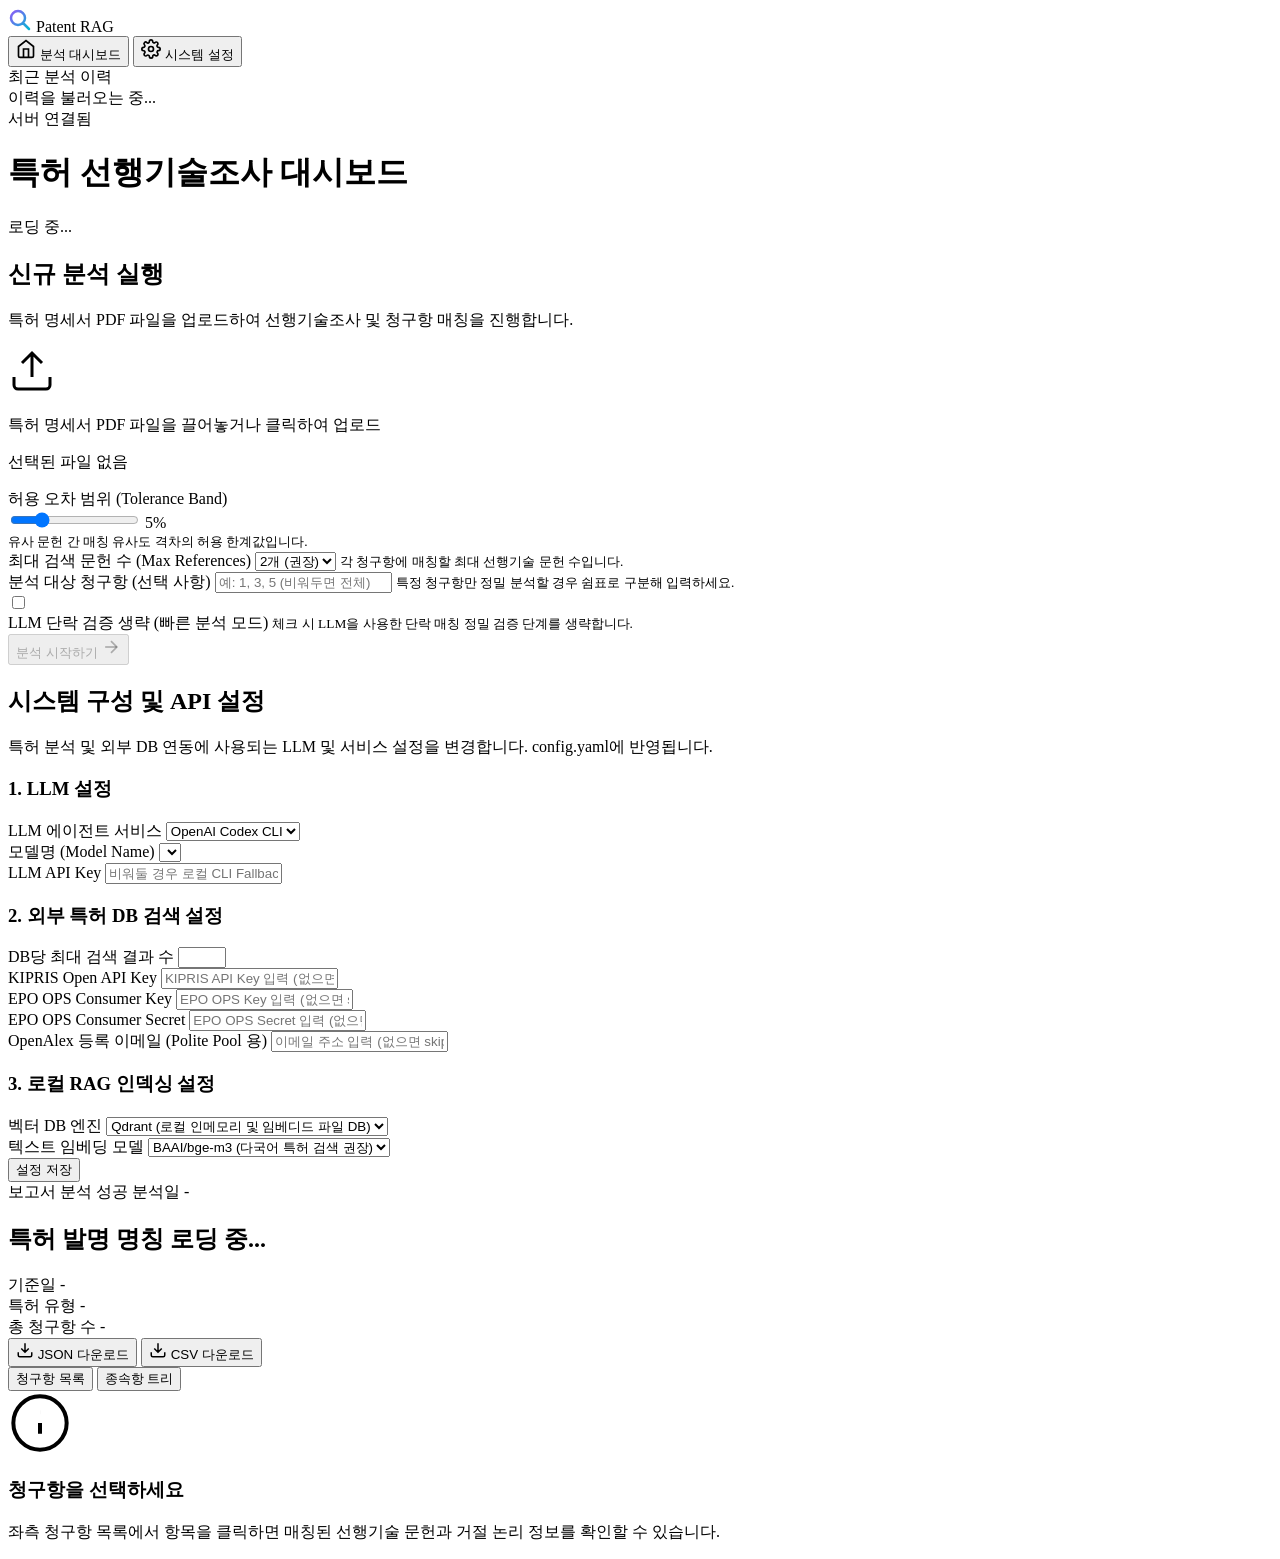
==== web/index.html @ eb86118e "feat: Codex 리팩토링 반영 및 문서 동기화 - 벡터 DB FAISS/ChromaDB → Qdrant로 교체 - 외부 검색 providers 추가: EPO OPS, Open" ====
<!DOCTYPE html>
<html lang="ko">
<head>
    <meta charset="UTF-8">
    <meta name="viewport" content="width=device-width, initial-scale=1.0">
    <title>특허 선행기술조사 & 거절논리 매칭 시스템</title>
    <meta name="description" content="AI 기반 특허 선행기술조사 및 거절논리 자동 매칭 시스템 대시보드">
    <link rel="preconnect" href="https://fonts.googleapis.com">
    <link rel="preconnect" href="https://fonts.gstatic.com" crossorigin>
    <link href="https://fonts.googleapis.com/css2?family=Fira+Code:wght@400;500&family=Plus+Jakarta+Sans:wght@300;400;500;600;700&display=swap" rel="stylesheet">
    <link rel="stylesheet" href="/static/style.css">
</head>
<body class="dark-theme">
    <div class="app-container">
        <aside class="sidebar">
            <div class="sidebar-header">
                <div class="logo">
                    <svg width="24" height="24" viewBox="0 0 24 24" fill="none" xmlns="http://www.w3.org/2000/svg">
                        <path d="M21 21L15 15M17 10C17 13.866 13.866 17 10 17C6.13401 17 3 13.866 3 10C3 6.13401 6.13401 3 10 3C13.866 3 17 6.13401 17 10Z" stroke="url(#logo-grad)" stroke-width="2.5" stroke-linecap="round" stroke-linejoin="round"/>
                        <defs>
                            <linearGradient id="logo-grad" x1="3" y1="3" x2="21" y2="21" gradientUnits="userSpaceOnUse">
                                <stop stop-color="#8b5cf6"/>
                                <stop offset="1" stop-color="#06b6d4"/>
                            </linearGradient>
                        </defs>
                    </svg>
                    <span>Patent RAG</span>
                </div>
            </div>

            <nav class="sidebar-nav">
                <button id="nav-btn-dashboard" class="nav-item active">
                    <svg width="20" height="20" viewBox="0 0 24 24" fill="none" stroke="currentColor" stroke-width="2"><path d="M3 9l9-7 9 7v11a2 2 0 0 1-2 2H5a2 2 0 0 1-2-2z"/><polyline points="9 22 9 12 15 12 15 22"/></svg>
                    분석 대시보드
                </button>
                <button id="nav-btn-config" class="nav-item">
                    <svg width="20" height="20" viewBox="0 0 24 24" fill="none" stroke="currentColor" stroke-width="2"><circle cx="12" cy="12" r="3"/><path d="M19.4 15a1.65 1.65 0 0 0 .33 1.82l.06.06a2 2 0 1 1-2.83 2.83l-.06-.06a1.65 1.65 0 0 0-1.82-.33 1.65 1.65 0 0 0-1 1.51V21a2 2 0 0 1-4 0v-.09A1.65 1.65 0 0 0 9 19.4a1.65 1.65 0 0 0-1.82.33l-.06.06a2 2 0 1 1-2.83-2.83l.06-.06a1.65 1.65 0 0 0 .33-1.82 1.65 1.65 0 0 0-1.51-1H3a2 2 0 0 1 0-4h.09A1.65 1.65 0 0 0 4.6 9a1.65 1.65 0 0 0-.33-1.82l-.06-.06a2 2 0 1 1 2.83-2.83l.06.06a1.65 1.65 0 0 0 1.82.33H9a1.65 1.65 0 0 0 1-1.51V3a2 2 0 0 1 4 0v.09a1.65 1.65 0 0 0 1 1.51 1.65 1.65 0 0 0 1.82-.33l.06-.06a2 2 0 1 1 2.83 2.83l-.06.06a1.65 1.65 0 0 0-.33 1.82V9a1.65 1.65 0 0 0 1.51 1H21a2 2 0 0 1 0 4h-.09a1.65 1.65 0 0 0-1.51 1z"/></svg>
                    시스템 설정
                </button>
            </nav>

            <div class="sidebar-history">
                <div class="history-title">최근 분석 이력</div>
                <div id="history-list" class="history-list">
                    <div class="loading-small">이력을 불러오는 중...</div>
                </div>
            </div>

            <div class="sidebar-footer">
                <div class="connection-status">
                    <span class="status-dot online" id="status-indicator"></span>
                    <span id="status-text">서버 연결됨</span>
                </div>
            </div>
        </aside>

        <main class="main-content">
            <header class="topbar">
                <h1 id="page-title">특허 선행기술조사 대시보드</h1>
                <div class="user-actions">
                    <span class="model-badge" id="active-model-badge">로딩 중...</span>
                </div>
            </header>

            <section id="tab-dashboard" class="tab-content active">
                <div class="grid-layout">
                    <div class="card glass upload-card">
                        <div class="card-header">
                            <h2>신규 분석 실행</h2>
                            <p>특허 명세서 PDF 파일을 업로드하여 선행기술조사 및 청구항 매칭을 진행합니다.</p>
                        </div>
                        <div class="card-body">
                            <form id="analyze-form">
                                <div class="file-drop-area" id="drop-area">
                                    <svg width="48" height="48" viewBox="0 0 24 24" fill="none" stroke="currentColor" stroke-width="1.5">
                                        <path d="M21 15v4a2 2 0 0 1-2 2H5a2 2 0 0 1-2-2v-4M17 8l-5-5-5 5M12 3v12"/>
                                    </svg>
                                    <p class="drop-text">특허 명세서 PDF 파일을 끌어놓거나 클릭하여 업로드</p>
                                    <p class="file-info" id="file-info-text">선택된 파일 없음</p>
                                    <input type="file" id="file-input" name="file" accept="application/pdf" style="display: none;">
                                </div>

                                <div class="form-grid">
                                    <div class="form-group">
                                        <label for="param-tolerance">허용 오차 범위 (Tolerance Band)</label>
                                        <div class="range-container">
                                            <input type="range" id="param-tolerance" name="tolerance" min="0.01" max="0.20" step="0.01" value="0.05">
                                            <span class="range-val" id="val-tolerance">5%</span>
                                        </div>
                                        <small>유사 문헌 간 매칭 유사도 격차의 허용 한계값입니다.</small>
                                    </div>
                                    <div class="form-group">
                                        <label for="param-max-refs">최대 검색 문헌 수 (Max References)</label>
                                        <select id="param-max-refs" name="max_refs">
                                            <option value="1">1개</option>
                                            <option value="2" selected>2개 (권장)</option>
                                            <option value="3">3개</option>
                                            <option value="5">5개</option>
                                        </select>
                                        <small>각 청구항에 매칭할 최대 선행기술 문헌 수입니다.</small>
                                    </div>
                                    <div class="form-group">
                                        <label for="param-claims">분석 대상 청구항 (선택 사항)</label>
                                        <input type="text" id="param-claims" name="claims" placeholder="예: 1, 3, 5 (비워두면 전체)">
                                        <small>특정 청구항만 정밀 분석할 경우 쉼표로 구분해 입력하세요.</small>
                                    </div>
                                    <div class="form-group checkbox-group">
                                        <label class="switch">
                                            <input type="checkbox" id="param-no-llm" name="no_llm">
                                            <span class="slider round"></span>
                                        </label>
                                        <div class="checkbox-text">
                                            <span>LLM 단락 검증 생략 (빠른 분석 모드)</span>
                                            <small>체크 시 LLM을 사용한 단락 매칭 정밀 검증 단계를 생략합니다.</small>
                                        </div>
                                    </div>
                                </div>

                                <button type="submit" class="btn btn-primary btn-large" id="btn-analyze" disabled>
                                    <span>분석 시작하기</span>
                                    <svg width="20" height="20" viewBox="0 0 24 24" fill="none" stroke="currentColor" stroke-width="2"><line x1="5" y1="12" x2="19" y2="12"/><polyline points="12 5 19 12 12 19"/></svg>
                                </button>
                            </form>
                        </div>
                    </div>

                    <div class="card glass console-card" id="console-card" style="display: none;">
                        <div class="card-header">
                            <div class="header-status">
                                <h2>실시간 분석 현황</h2>
                                <span class="badge badge-running" id="task-status-badge">대기 중</span>
                            </div>
                            <p id="task-pdf-name">파일명.pdf</p>
                        </div>
                        <div class="card-body">
                            <div class="progress-bar-wrapper">
                                <div class="progress-bar-track">
                                    <div class="progress-bar-fill" id="task-progress-fill" style="width: 0%;"></div>
                                </div>
                                <div class="progress-percentage-label" id="task-progress-label">0%</div>
                            </div>
                            <div class="status-msg" id="task-status-msg">분석 준비 중...</div>
                            <div class="console-wrapper">
                                <div class="console-header">로그 모니터</div>
                                <div class="console-logs" id="console-logs">
                                    <div class="log-line system">[system] 파이프라인 대기 시작...</div>
                                </div>
                            </div>
                        </div>
                    </div>
                </div>
            </section>

            <section id="tab-config" class="tab-content">
                <div class="card glass config-card">
                    <div class="card-header">
                        <h2>시스템 구성 및 API 설정</h2>
                        <p>특허 분석 및 외부 DB 연동에 사용되는 LLM 및 서비스 설정을 변경합니다. config.yaml에 반영됩니다.</p>
                    </div>
                    <div class="card-body">
                        <form id="config-form">
                            <div class="form-section">
                                <h3>1. LLM 설정</h3>
                                <div class="form-grid">
                                    <div class="form-group">
                                        <label for="config-llm-agent">LLM 에이전트 서비스</label>
                                        <select id="config-llm-agent" name="llm_agent">
                                            <option value="codex">OpenAI Codex CLI</option>
                                            <option value="claude">Anthropic Claude</option>
                                            <option value="gemini">Google Gemini</option>
                                            <option value="openai">OpenAI GPT</option>
                                        </select>
                                    </div>
                                    <div class="form-group">
                                        <label for="config-llm-model">모델명 (Model Name)</label>
                                        <select id="config-llm-model" name="llm_model" required>
                                            <!-- Dynamically populated by JS -->
                                        </select>
                                    </div>
                                    <div class="form-group full-width">
                                        <label for="config-llm-api-key">LLM API Key</label>
                                        <input type="password" id="config-llm-api-key" name="llm_api_key" placeholder="비워둘 경우 로컬 CLI Fallback 모드로 시도합니다.">
                                    </div>
                                </div>
                            </div>

                            <div class="form-section">
                                <h3>2. 외부 특허 DB 검색 설정</h3>
                                <div class="form-grid">
                                    <div class="form-group">
                                        <label for="config-search-max">DB당 최대 검색 결과 수</label>
                                        <input type="number" id="config-search-max" name="search_max_results" min="5" max="50">
                                    </div>
                                    <div class="form-group">
                                        <label for="config-search-kipris">KIPRIS Open API Key</label>
                                        <input type="password" id="config-search-kipris" name="search_kipris_api_key" placeholder="KIPRIS API Key 입력 (없으면 skip)">
                                    </div>
                                    <div class="form-group">
                                        <label for="config-search-epo-key">EPO OPS Consumer Key</label>
                                        <input type="password" id="config-search-epo-key" name="search_epo_ops_key" placeholder="EPO OPS Key 입력 (없으면 skip)">
                                    </div>
                                    <div class="form-group">
                                        <label for="config-search-epo-secret">EPO OPS Consumer Secret</label>
                                        <input type="password" id="config-search-epo-secret" name="search_epo_ops_secret" placeholder="EPO OPS Secret 입력 (없으면 skip)">
                                    </div>
                                    <div class="form-group full-width">
                                        <label for="config-search-openalex-email">OpenAlex 등록 이메일 (Polite Pool 용)</label>
                                        <input type="text" id="config-search-openalex-email" name="search_openalex_email" placeholder="이메일 주소 입력 (없으면 skip)">
                                    </div>
                                </div>
                            </div>

                            <div class="form-section">
                                <h3>3. 로컬 RAG 인덱싱 설정</h3>
                                <div class="form-grid">
                                    <div class="form-group">
                                        <label for="config-rag-vdb">벡터 DB 엔진</label>
                                        <select id="config-rag-vdb" name="rag_vector_db">
                                            <option value="qdrant">Qdrant (로컬 인메모리 및 임베디드 파일 DB)</option>
                                        </select>
                                    </div>
                                    <div class="form-group">
                                        <label for="config-rag-embedding">텍스트 임베딩 모델</label>
                                        <select id="config-rag-embedding" name="rag_embedding_model">
                                            <option value="BAAI/bge-m3">BAAI/bge-m3 (다국어 특허 검색 권장)</option>
                                            <option value="sentence-transformers/all-MiniLM-L6-v2">all-MiniLM-L6-v2 (경량 영어 전용)</option>
                                        </select>
                                    </div>
                                </div>
                            </div>

                            <div class="config-actions">
                                <button type="submit" class="btn btn-primary" id="btn-save-config">설정 저장</button>
                                <span class="save-status-text" id="config-save-status"></span>
                            </div>
                        </form>
                    </div>
                </div>
            </section>

            <section id="tab-report" class="tab-content">
                <div class="report-header-section">
                    <div class="report-meta-card glass">
                        <div class="title-row">
                            <span class="badge badge-success">보고서 분석 성공</span>
                            <span class="report-date" id="report-timestamp">분석일 -</span>
                        </div>
                        <h2 id="report-patent-title">특허 발명 명칭 로딩 중...</h2>
                        <div class="meta-details">
                            <div class="meta-item">
                                <span class="label">기준일</span>
                                <span class="value" id="report-reference-date">-</span>
                            </div>
                            <div class="meta-item">
                                <span class="label">특허 유형</span>
                                <span class="value" id="report-date-type">-</span>
                            </div>
                            <div class="meta-item">
                                <span class="label">총 청구항 수</span>
                                <span class="value" id="report-claims-count">-</span>
                            </div>
                        </div>
                    </div>
                    <div class="report-actions">
                        <button class="btn btn-secondary" id="btn-download-json">
                            <svg width="18" height="18" viewBox="0 0 24 24" fill="none" stroke="currentColor" stroke-width="2"><path d="M21 15v4a2 2 0 0 1-2 2H5a2 2 0 0 1-2-2v-4M7 10l5 5 5-5M12 15V3"/></svg>
                            JSON 다운로드
                        </button>
                        <button class="btn btn-secondary" id="btn-download-csv">
                            <svg width="18" height="18" viewBox="0 0 24 24" fill="none" stroke="currentColor" stroke-width="2"><path d="M21 15v4a2 2 0 0 1-2 2H5a2 2 0 0 1-2-2v-4M7 10l5 5 5-5M12 15V3"/></svg>
                            CSV 다운로드
                        </button>
                    </div>
                </div>

                <div class="report-grid">
                    <div class="report-claims-sidebar card glass">
                        <div class="sidebar-tab-headers">
                            <button class="tab-btn active" id="btn-claim-list-tab">청구항 목록</button>
                            <button class="tab-btn" id="btn-claim-tree-tab">종속항 트리</button>
                        </div>
                        <div class="sidebar-tab-content active" id="claims-list-container">
                            <div id="report-claims-list" class="claims-list-items"></div>
                        </div>
                        <div class="sidebar-tab-content" id="claims-tree-container">
                            <div class="tree-wrapper" id="report-claims-tree"></div>
                        </div>
                    </div>

                    <div class="report-details-area card glass">
                        <div class="empty-details-msg" id="empty-details-msg">
                            <svg width="64" height="64" viewBox="0 0 24 24" fill="none" stroke="currentColor" stroke-width="1.5">
                                <circle cx="12" cy="12" r="10"/><path d="M12 16v-4M12 8h.01"/>
                            </svg>
                            <h3>청구항을 선택하세요</h3>
                            <p>좌측 청구항 목록에서 항목을 클릭하면 매칭된 선행기술 문헌과 거절 논리 정보를 확인할 수 있습니다.</p>
                        </div>

                        <div class="details-content" id="details-content" style="display: none;">
                            <div class="claim-details-header">
                                <div class="header-claim-info">
                                    <h3 id="detail-claim-title">청구항 1</h3>
                                    <span class="badge" id="detail-claim-badge">독립항</span>
                                </div>
                                <div class="matching-status-badge" id="detail-match-status-badge">매칭 등급: 높음</div>
                            </div>

                            <div class="claim-text-block">
                                <h4>청구항 전문</h4>
                                <div class="claim-text-content" id="detail-claim-text">
                                    청구항 텍스트 내용...
                                </div>
                            </div>

                            <div class="matching-refs-container">
                                <h4>매칭 선행기술 문헌 정보</h4>
                                <div class="ref-accordion" id="ref-accordion-list"></div>
                            </div>
                        </div>
                    </div>
                </div>
            </section>
        </main>
    </div>

    <script src="/static/app.js"></script>
</body>
</html>
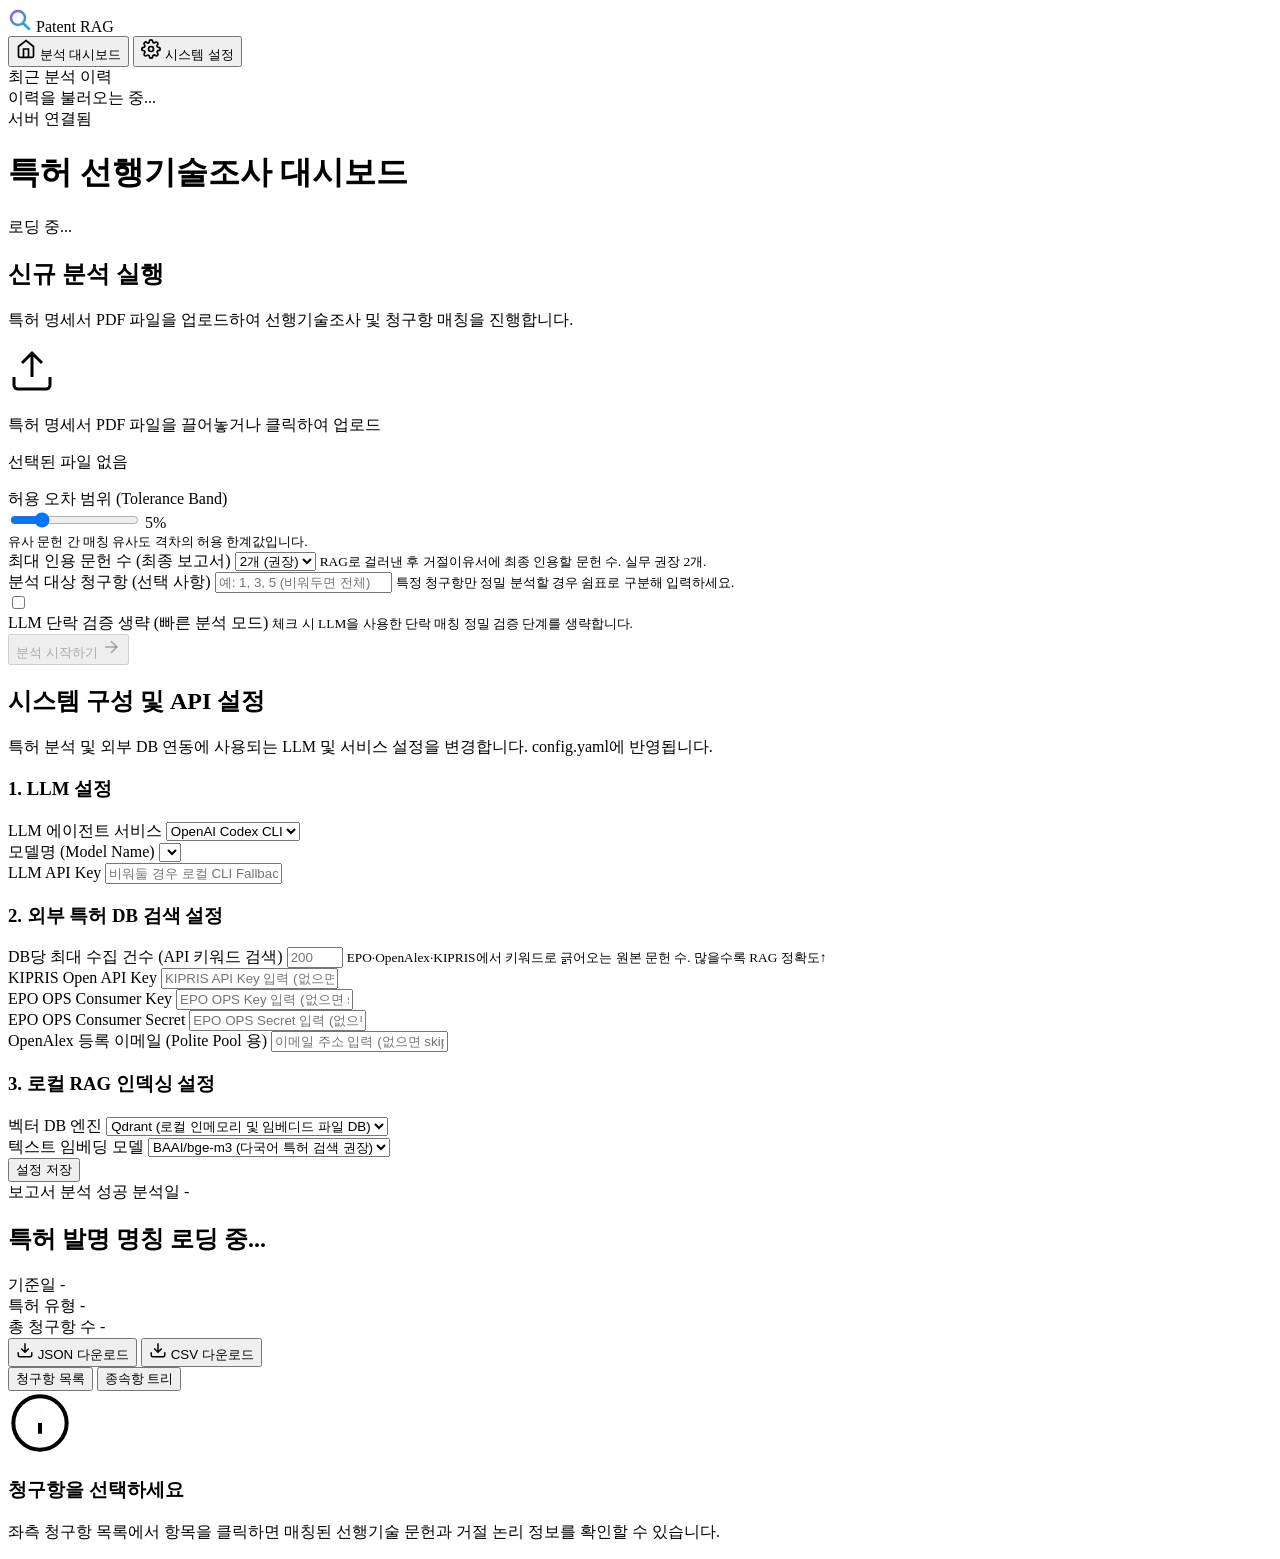
==== commit 54a080fd: "특허 선행기술조사 시스템 Phase 4 완성 ## 주요 개선사항  ### 1. PDF 파싱 강화 (Korean KIPRIS) - pypdfium2 (Chrome PDFium)를 기" ====
--- a/web/index.html
+++ b/web/index.html
@@ -90,14 +90,14 @@
                                         <small>유사 문헌 간 매칭 유사도 격차의 허용 한계값입니다.</small>
                                     </div>
                                     <div class="form-group">
-                                        <label for="param-max-refs">최대 검색 문헌 수 (Max References)</label>
+                                        <label for="param-max-refs">최대 인용 문헌 수 (최종 보고서)</label>
                                         <select id="param-max-refs" name="max_refs">
                                             <option value="1">1개</option>
                                             <option value="2" selected>2개 (권장)</option>
                                             <option value="3">3개</option>
                                             <option value="5">5개</option>
                                         </select>
-                                        <small>각 청구항에 매칭할 최대 선행기술 문헌 수입니다.</small>
+                                        <small>RAG로 걸러낸 후 거절이유서에 최종 인용할 문헌 수. 실무 권장 2개.</small>
                                     </div>
                                     <div class="form-group">
                                         <label for="param-claims">분석 대상 청구항 (선택 사항)</label>
@@ -188,8 +188,9 @@
                                 <h3>2. 외부 특허 DB 검색 설정</h3>
                                 <div class="form-grid">
                                     <div class="form-group">
-                                        <label for="config-search-max">DB당 최대 검색 결과 수</label>
-                                        <input type="number" id="config-search-max" name="search_max_results" min="5" max="50">
+                                        <label for="config-search-max">DB당 최대 수집 건수 (API 키워드 검색)</label>
+                                        <input type="number" id="config-search-max" name="search_max_results" min="10" max="500" placeholder="200">
+                                        <small>EPO·OpenAlex·KIPRIS에서 키워드로 긁어오는 원본 문헌 수. 많을수록 RAG 정확도↑</small>
                                     </div>
                                     <div class="form-group">
                                         <label for="config-search-kipris">KIPRIS Open API Key</label>
